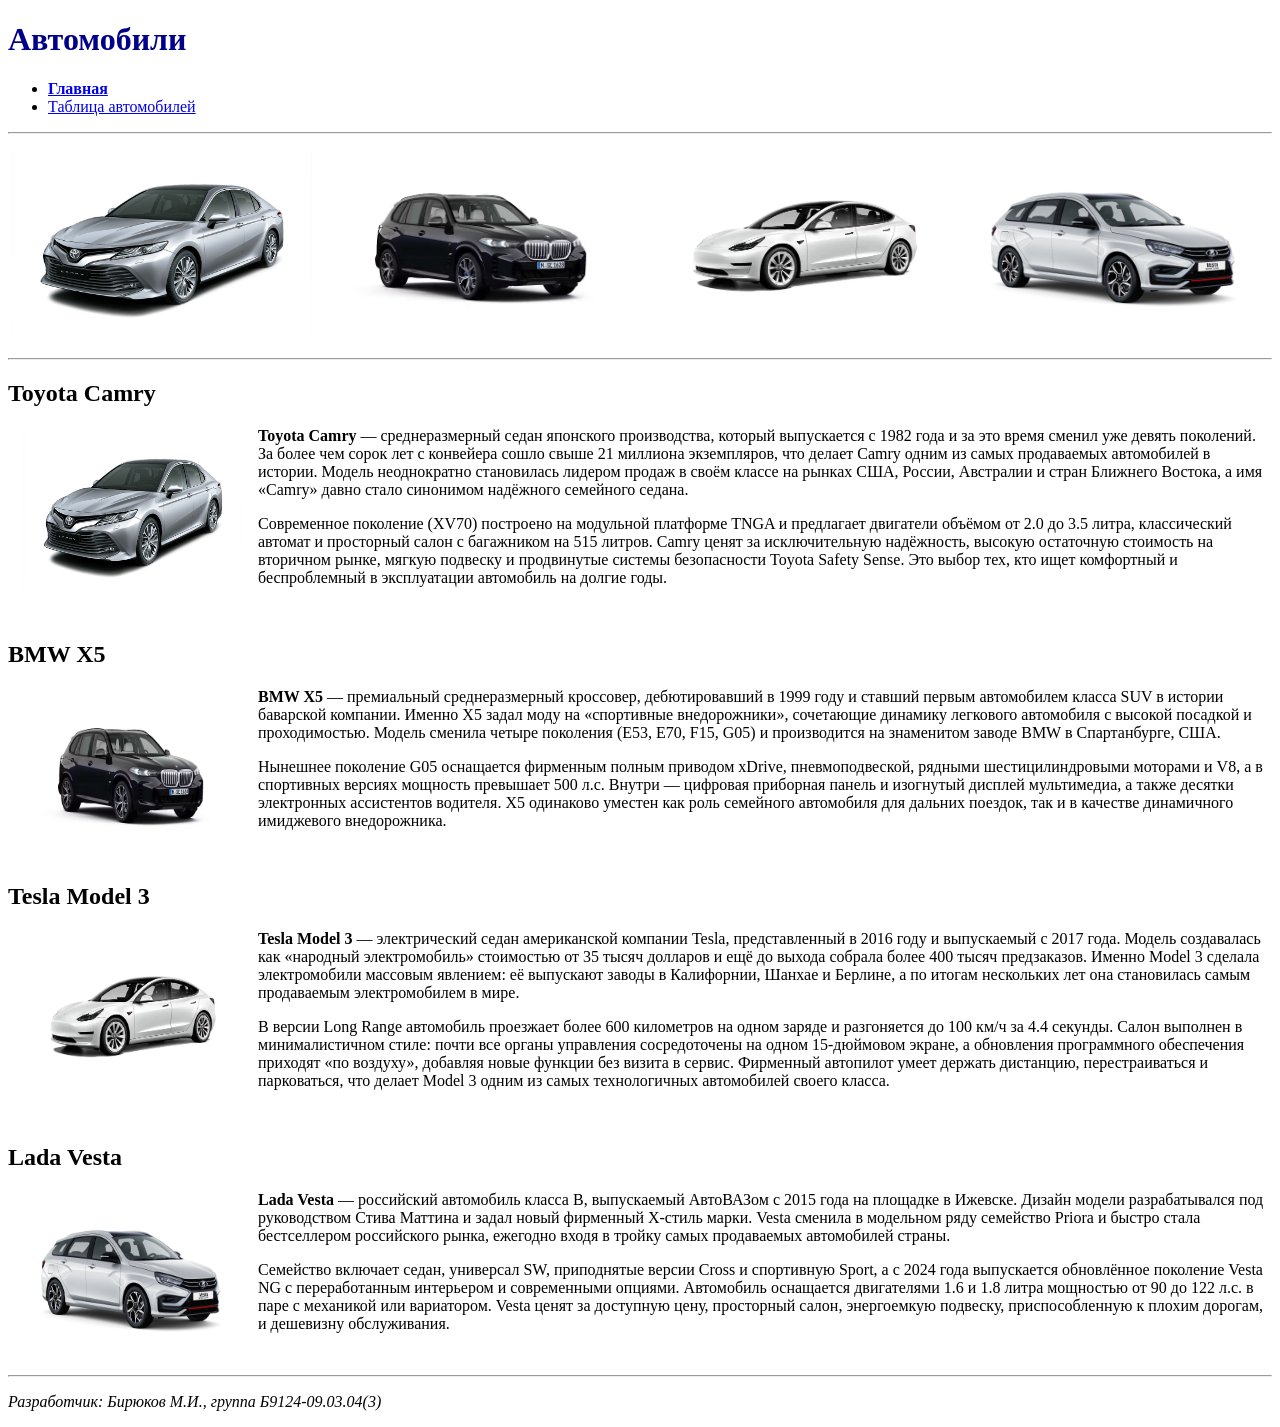
==== index.html @ 575ca98d "Add files via upload" ====
<!DOCTYPE html>
<html lang="ru">
<head>
    <meta charset="utf-8">
    <title>Автомобили — Главная</title>
</head>
<body>
    <header>
        <h1><font color="darkblue">Автомобили</font></h1>
        <nav>
            <ul>
                <li><b><a href="index.html">Главная</a></b></li>
                <li><a href="table.html">Таблица автомобилей</a></li>
            </ul>
        </nav>
    </header>

    <hr>
    <p>
        <a href="cars/camry.html"><img src="img/camry.jpg" alt="Toyota Camry" height="180" hspace="4" vspace="4"></a>
        <a href="cars/x5.html"><img src="img/x5.jpg" alt="BMW X5" height="180" hspace="4" vspace="4"></a>
        <a href="cars/model3.html"><img src="img/model3.jpg" alt="Tesla Model 3" height="180" hspace="4" vspace="4"></a>
        <a href="cars/vesta.html"><img src="img/vesta.jpg" alt="Lada Vesta" height="180" hspace="4" vspace="4"></a>
    </p>
    <hr>

    <main>
        <h2>Toyota Camry</h2>
        <p>
            <a href="cars/camry.html"><img src="img/camry.jpg" alt="Toyota Camry" width="220" height="160" align="left" hspace="15" vspace="5"></a>
            <b>Toyota Camry</b> — среднеразмерный седан японского производства, который выпускается с 1982 года
            и за это время сменил уже девять поколений. За более чем сорок лет с конвейера сошло свыше
            21 миллиона экземпляров, что делает Camry одним из самых продаваемых автомобилей в истории.
            Модель неоднократно становилась лидером продаж в своём классе на рынках США, России, Австралии
            и стран Ближнего Востока, а имя «Camry» давно стало синонимом надёжного семейного седана.
        </p>
        <p>
            Современное поколение (XV70) построено на модульной платформе TNGA и предлагает двигатели
            объёмом от 2.0 до 3.5 литра, классический автомат и просторный салон с багажником на 515 литров.
            Camry ценят за исключительную надёжность, высокую остаточную стоимость на вторичном рынке,
            мягкую подвеску и продвинутые системы безопасности Toyota Safety Sense. Это выбор тех,
            кто ищет комфортный и беспроблемный в эксплуатации автомобиль на долгие годы.
        </p>
        <br clear="all">

        <h2>BMW X5</h2>
        <p>
            <a href="cars/x5.html"><img src="img/x5.jpg" alt="BMW X5" width="220" height="160" align="left" hspace="15" vspace="5"></a>
            <b>BMW X5</b> — премиальный среднеразмерный кроссовер, дебютировавший в 1999 году и ставший
            первым автомобилем класса SUV в истории баварской компании. Именно X5 задал моду на
            «спортивные внедорожники», сочетающие динамику легкового автомобиля с высокой посадкой
            и проходимостью. Модель сменила четыре поколения (E53, E70, F15, G05) и производится
            на знаменитом заводе BMW в Спартанбурге, США.
        </p>
        <p>
            Нынешнее поколение G05 оснащается фирменным полным приводом xDrive, пневмоподвеской,
            рядными шестицилиндровыми моторами и V8, а в спортивных версиях мощность превышает 500 л.с.
            Внутри — цифровая приборная панель и изогнутый дисплей мультимедиа, а также десятки
            электронных ассистентов водителя. X5 одинаково уместен как роль семейного автомобиля
            для дальних поездок, так и в качестве динамичного имиджевого внедорожника.
        </p>
        <br clear="all">

        <h2>Tesla Model 3</h2>
        <p>
            <a href="cars/model3.html"><img src="img/model3.jpg" alt="Tesla Model 3" width="220" height="160" align="left" hspace="15" vspace="5"></a>
            <b>Tesla Model 3</b> — электрический седан американской компании Tesla, представленный в 2016 году
            и выпускаемый с 2017 года. Модель создавалась как «народный электромобиль» стоимостью от 35 тысяч
            долларов и ещё до выхода собрала более 400 тысяч предзаказов. Именно Model 3 сделала электромобили
            массовым явлением: её выпускают заводы в Калифорнии, Шанхае и Берлине, а по итогам нескольких лет
            она становилась самым продаваемым электромобилем в мире.
        </p>
        <p>
            В версии Long Range автомобиль проезжает более 600 километров на одном заряде и разгоняется
            до 100 км/ч за 4.4 секунды. Салон выполнен в минималистичном стиле: почти все органы управления
            сосредоточены на одном 15-дюймовом экране, а обновления программного обеспечения приходят
            «по воздуху», добавляя новые функции без визита в сервис. Фирменный автопилот умеет держать
            дистанцию, перестраиваться и парковаться, что делает Model 3 одним из самых технологичных
            автомобилей своего класса.
        </p>
        <br clear="all">

        <h2>Lada Vesta</h2>
        <p>
            <a href="cars/vesta.html"><img src="img/vesta.jpg" alt="Lada Vesta" width="220" height="160" align="left" hspace="15" vspace="5"></a>
            <b>Lada Vesta</b> — российский автомобиль класса B, выпускаемый АвтоВАЗом с 2015 года на площадке
            в Ижевске. Дизайн модели разрабатывался под руководством Стива Маттина и задал новый фирменный
            X-стиль марки. Vesta сменила в модельном ряду семейство Priora и быстро стала бестселлером
            российского рынка, ежегодно входя в тройку самых продаваемых автомобилей страны.
        </p>
        <p>
            Семейство включает седан, универсал SW, приподнятые версии Cross и спортивную Sport,
            а с 2024 года выпускается обновлённое поколение Vesta NG с переработанным интерьером
            и современными опциями. Автомобиль оснащается двигателями 1.6 и 1.8 литра мощностью от 90
            до 122 л.с. в паре с механикой или вариатором. Vesta ценят за доступную цену, просторный салон,
            энергоемкую подвеску, приспособленную к плохим дорогам, и дешевизну обслуживания.
        </p>
        <br clear="all">
    </main>

    <hr>
    <footer>
        <p><i>Разработчик: Бирюков М.И., группа Б9124-09.03.04(3)</i></p>
    </footer>
</body>
</html>
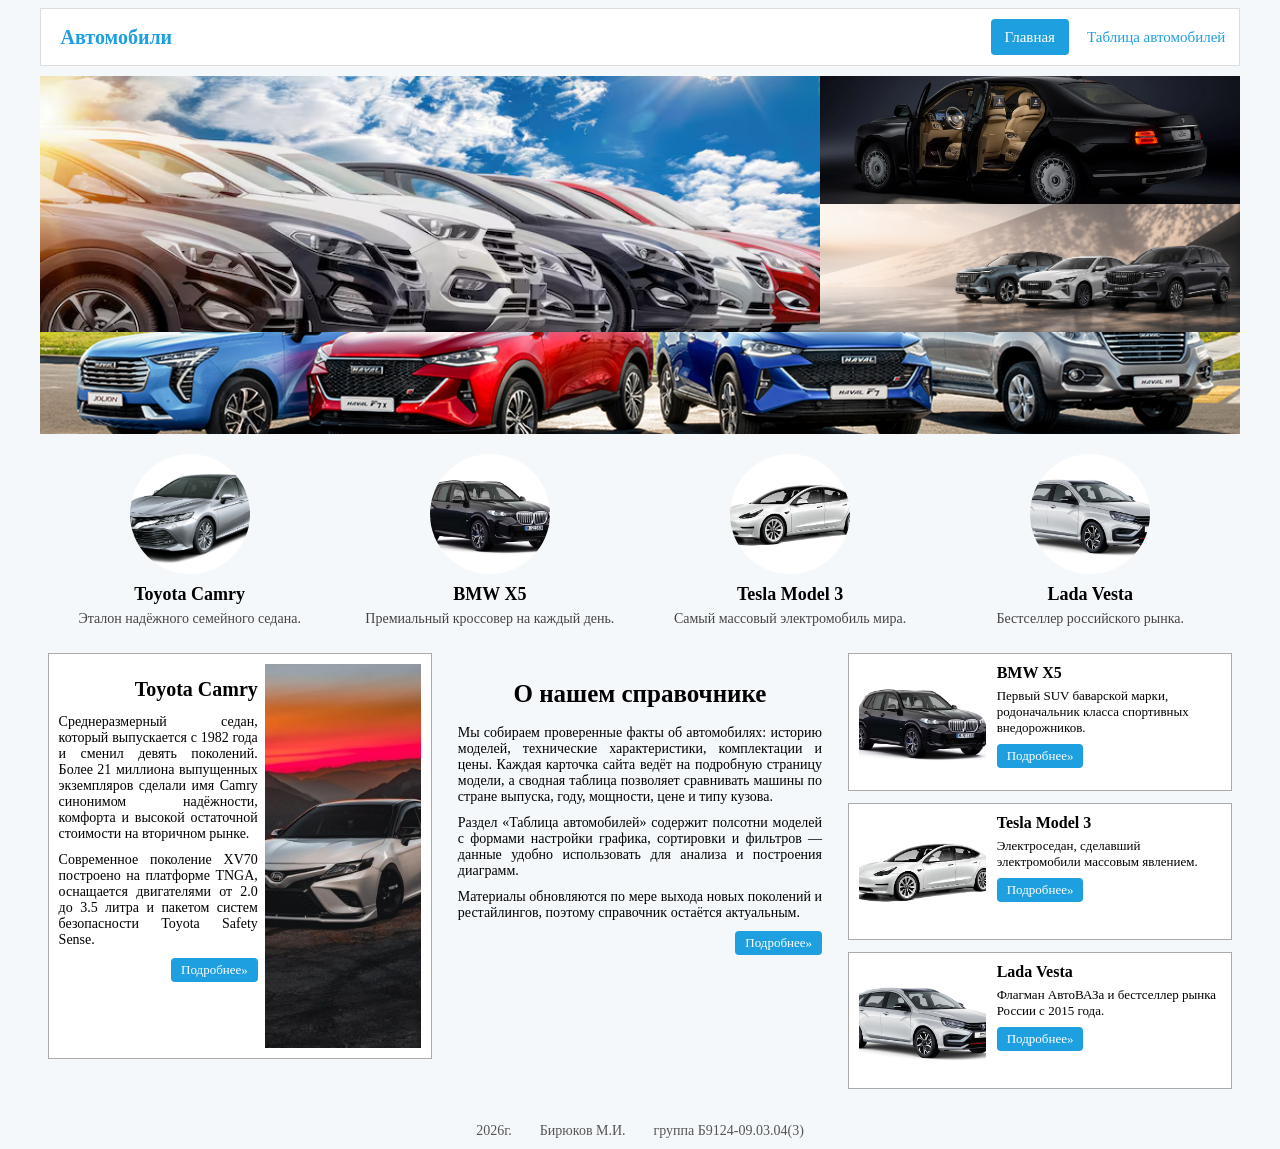
==== commit 251519cd: "Add files via upload" ====
--- a/index.html
+++ b/index.html
@@ -3,104 +3,116 @@
 <head>
     <meta charset="utf-8">
     <title>Автомобили — Главная</title>
+    <link rel="stylesheet" type="text/css" href="style.css">
 </head>
 <body>
-    <header>
-        <h1><font color="darkblue">Автомобили</font></h1>
-        <nav>
-            <ul>
-                <li><b><a href="index.html">Главная</a></b></li>
-                <li><a href="table.html">Таблица автомобилей</a></li>
-            </ul>
-        </nav>
-    </header>
+    <div class="page">
+        <header class="header">
+            <div class="logo-wrap">
+                <a class="logo" href="index.html">Автомобили</a>
+            </div>
+            <nav class="menu-wrap">
+                <a class="active" href="index.html">Главная</a>
+                <a href="table.html">Таблица автомобилей</a>
+            </nav>
+        </header>
 
-    <hr>
-    <p>
-        <a href="cars/camry.html"><img src="img/camry.jpg" alt="Toyota Camry" height="180" hspace="4" vspace="4"></a>
-        <a href="cars/x5.html"><img src="img/x5.jpg" alt="BMW X5" height="180" hspace="4" vspace="4"></a>
-        <a href="cars/model3.html"><img src="img/model3.jpg" alt="Tesla Model 3" height="180" hspace="4" vspace="4"></a>
-        <a href="cars/vesta.html"><img src="img/vesta.jpg" alt="Lada Vesta" height="180" hspace="4" vspace="4"></a>
-    </p>
-    <hr>
+        <div class="banner">
+            <div class="banner-left">
+                <img src="img/cars_design1.png" alt="Автомобили дизайн 1">
+            </div>
+            <div class="banner-right">
+                <img src="img/cars_design3.png" alt="Автомобили дизайн 3">
+                <img src="img/cars_design4.png" alt="Автомобили дизайн 4">
+            </div>
+            <img class="banner-strip" src="img/cars_design2.png" alt="Автомобили дизайн 2">
+        </div>
 
-    <main>
-        <h2>Toyota Camry</h2>
-        <p>
-            <a href="cars/camry.html"><img src="img/camry.jpg" alt="Toyota Camry" width="220" height="160" align="left" hspace="15" vspace="5"></a>
-            <b>Toyota Camry</b> — среднеразмерный седан японского производства, который выпускается с 1982 года
-            и за это время сменил уже девять поколений. За более чем сорок лет с конвейера сошло свыше
-            21 миллиона экземпляров, что делает Camry одним из самых продаваемых автомобилей в истории.
-            Модель неоднократно становилась лидером продаж в своём классе на рынках США, России, Австралии
-            и стран Ближнего Востока, а имя «Camry» давно стало синонимом надёжного семейного седана.
-        </p>
-        <p>
-            Современное поколение (XV70) построено на модульной платформе TNGA и предлагает двигатели
-            объёмом от 2.0 до 3.5 литра, классический автомат и просторный салон с багажником на 515 литров.
-            Camry ценят за исключительную надёжность, высокую остаточную стоимость на вторичном рынке,
-            мягкую подвеску и продвинутые системы безопасности Toyota Safety Sense. Это выбор тех,
-            кто ищет комфортный и беспроблемный в эксплуатации автомобиль на долгие годы.
-        </p>
-        <br clear="all">
+        <div class="features">
+            <div class="feature">
+                <a href="cars/camry.html"><img src="img/camry.jpg" alt="Toyota Camry"></a>
+                <h1>Toyota Camry</h1>
+                <p>Эталон надёжного семейного седана.</p>
+            </div>
+            <div class="feature">
+                <a href="cars/x5.html"><img src="img/x5.jpg" alt="BMW X5"></a>
+                <h1>BMW X5</h1>
+                <p>Премиальный кроссовер на каждый день.</p>
+            </div>
+            <div class="feature">
+                <a href="cars/model3.html"><img src="img/model3.jpg" alt="Tesla Model 3"></a>
+                <h1>Tesla Model 3</h1>
+                <p>Самый массовый электромобиль мира.</p>
+            </div>
+            <div class="feature">
+                <a href="cars/vesta.html"><img src="img/vesta.jpg" alt="Lada Vesta"></a>
+                <h1>Lada Vesta</h1>
+                <p>Бестселлер российского рынка.</p>
+            </div>
+        </div>
 
-        <h2>BMW X5</h2>
-        <p>
-            <a href="cars/x5.html"><img src="img/x5.jpg" alt="BMW X5" width="220" height="160" align="left" hspace="15" vspace="5"></a>
-            <b>BMW X5</b> — премиальный среднеразмерный кроссовер, дебютировавший в 1999 году и ставший
-            первым автомобилем класса SUV в истории баварской компании. Именно X5 задал моду на
-            «спортивные внедорожники», сочетающие динамику легкового автомобиля с высокой посадкой
-            и проходимостью. Модель сменила четыре поколения (E53, E70, F15, G05) и производится
-            на знаменитом заводе BMW в Спартанбурге, США.
-        </p>
-        <p>
-            Нынешнее поколение G05 оснащается фирменным полным приводом xDrive, пневмоподвеской,
-            рядными шестицилиндровыми моторами и V8, а в спортивных версиях мощность превышает 500 л.с.
-            Внутри — цифровая приборная панель и изогнутый дисплей мультимедиа, а также десятки
-            электронных ассистентов водителя. X5 одинаково уместен как роль семейного автомобиля
-            для дальних поездок, так и в качестве динамичного имиджевого внедорожника.
-        </p>
-        <br clear="all">
+        <div class="cols">
+            <div class="col col-1">
+                <div class="card">
+                    <div class="card-text">
+                        <h1>Toyota Camry</h1>
+                        <p>Среднеразмерный седан, который выпускается с 1982 года и сменил девять поколений. Более 21 миллиона выпущенных экземпляров сделали имя Camry синонимом надёжности, комфорта и высокой остаточной стоимости на вторичном рынке.</p>
+                        <p>Современное поколение XV70 построено на платформе TNGA, оснащается двигателями от 2.0 до 3.5 литра и пакетом систем безопасности Toyota Safety Sense.</p>
+                        <div class="btn-row"><a class="btn" href="cars/camry.html">Подробнее»</a></div>
+                    </div>
+                    <div class="card-img">
+                        <img src="img/camry_2.jpg" alt="Toyota Camry">
+                    </div>
+                </div>
+            </div>
+            <div class="col col-2">
+                <div class="card plain">
+                    <h1>О нашем справочнике</h1>
+                    <p>Мы собираем проверенные факты об автомобилях: историю моделей, технические характеристики, комплектации и цены. Каждая карточка сайта ведёт на подробную страницу модели, а сводная таблица позволяет сравнивать машины по стране выпуска, году, мощности, цене и типу кузова.</p>
+                    <p>Раздел «Таблица автомобилей» содержит полсотни моделей с формами настройки графика, сортировки и фильтров — данные удобно использовать для анализа и построения диаграмм.</p>
+                    <p>Материалы обновляются по мере выхода новых поколений и рестайлингов, поэтому справочник остаётся актуальным.</p>
+                    <div class="btn-row"><a class="btn" href="table.html">Подробнее»</a></div>
+                </div>
+            </div>
+            <div class="col col-3">
+                <div class="mini">
+                    <div class="mini-img">
+                        <img src="img/x5.jpg" alt="BMW X5">
+                    </div>
+                    <div class="mini-text">
+                        <h1>BMW X5</h1>
+                        <p>Первый SUV баварской марки, родоначальник класса спортивных внедорожников.</p>
+                        <a class="btn" href="cars/x5.html">Подробнее»</a>
+                    </div>
+                </div>
+                <div class="mini">
+                    <div class="mini-img">
+                        <img src="img/model3.jpg" alt="Tesla Model 3">
+                    </div>
+                    <div class="mini-text">
+                        <h1>Tesla Model 3</h1>
+                        <p>Электроседан, сделавший электромобили массовым явлением.</p>
+                        <a class="btn" href="cars/model3.html">Подробнее»</a>
+                    </div>
+                </div>
+                <div class="mini">
+                    <div class="mini-img">
+                        <img src="img/vesta.jpg" alt="Lada Vesta">
+                    </div>
+                    <div class="mini-text">
+                        <h1>Lada Vesta</h1>
+                        <p>Флагман АвтоВАЗа и бестселлер рынка России с 2015 года.</p>
+                        <a class="btn" href="cars/vesta.html">Подробнее»</a>
+                    </div>
+                </div>
+            </div>
+        </div>
 
-        <h2>Tesla Model 3</h2>
-        <p>
-            <a href="cars/model3.html"><img src="img/model3.jpg" alt="Tesla Model 3" width="220" height="160" align="left" hspace="15" vspace="5"></a>
-            <b>Tesla Model 3</b> — электрический седан американской компании Tesla, представленный в 2016 году
-            и выпускаемый с 2017 года. Модель создавалась как «народный электромобиль» стоимостью от 35 тысяч
-            долларов и ещё до выхода собрала более 400 тысяч предзаказов. Именно Model 3 сделала электромобили
-            массовым явлением: её выпускают заводы в Калифорнии, Шанхае и Берлине, а по итогам нескольких лет
-            она становилась самым продаваемым электромобилем в мире.
-        </p>
-        <p>
-            В версии Long Range автомобиль проезжает более 600 километров на одном заряде и разгоняется
-            до 100 км/ч за 4.4 секунды. Салон выполнен в минималистичном стиле: почти все органы управления
-            сосредоточены на одном 15-дюймовом экране, а обновления программного обеспечения приходят
-            «по воздуху», добавляя новые функции без визита в сервис. Фирменный автопилот умеет держать
-            дистанцию, перестраиваться и парковаться, что делает Model 3 одним из самых технологичных
-            автомобилей своего класса.
-        </p>
-        <br clear="all">
-
-        <h2>Lada Vesta</h2>
-        <p>
-            <a href="cars/vesta.html"><img src="img/vesta.jpg" alt="Lada Vesta" width="220" height="160" align="left" hspace="15" vspace="5"></a>
-            <b>Lada Vesta</b> — российский автомобиль класса B, выпускаемый АвтоВАЗом с 2015 года на площадке
-            в Ижевске. Дизайн модели разрабатывался под руководством Стива Маттина и задал новый фирменный
-            X-стиль марки. Vesta сменила в модельном ряду семейство Priora и быстро стала бестселлером
-            российского рынка, ежегодно входя в тройку самых продаваемых автомобилей страны.
-        </p>
-        <p>
-            Семейство включает седан, универсал SW, приподнятые версии Cross и спортивную Sport,
-            а с 2024 года выпускается обновлённое поколение Vesta NG с переработанным интерьером
-            и современными опциями. Автомобиль оснащается двигателями 1.6 и 1.8 литра мощностью от 90
-            до 122 л.с. в паре с механикой или вариатором. Vesta ценят за доступную цену, просторный салон,
-            энергоемкую подвеску, приспособленную к плохим дорогам, и дешевизну обслуживания.
-        </p>
-        <br clear="all">
-    </main>
-
-    <hr>
-    <footer>
-        <p><i>Разработчик: Бирюков М.И., группа Б9124-09.03.04(3)</i></p>
-    </footer>
+        <footer class="footer">
+            <span class="foot-item">2026г.</span>
+            <span class="foot-item">Бирюков М.И.</span>
+            <span class="foot-item">группа Б9124-09.03.04(3)</span>
+        </footer>
+    </div>
 </body>
 </html>
--- a/style.css
+++ b/style.css
@@ -0,0 +1,266 @@
+body{
+    display: block;
+    background:#F5F8FA;
+}
+
+.page{
+    display: block;
+    width: 95%;
+    margin: auto;
+}
+
+.header{
+    display: block;
+    background:#FFFFFF;
+    border: 1px solid #DDDDDD;
+    padding: 10px 0;
+    margin-bottom: 10px;
+    overflow: hidden;
+}
+
+.logo-wrap{
+    display: block;
+    float: left;
+    width: 30%;
+    padding: 9px 0;
+}
+
+.logo{
+    display: block;
+    margin-left: 20px;
+    font-weight: bold;
+    font-size: 20px;
+    line-height: 18px;
+    color:#1E9FE0;
+    text-decoration: none;
+}
+
+.menu-wrap{
+    display: block;
+    float: right;
+    width: 70%;
+    text-align: right;
+}
+
+.menu-wrap a{
+    display: inline-block;
+    padding: 9px 14px;
+    font-size: 15px;
+    line-height: 18px;
+    color:#1E9FE0;
+    text-decoration: none;
+    border-radius: 4px;
+}
+
+.menu-wrap a.active{
+    background:#1E9FE0;
+    color:#FFFFFF;
+}
+
+.menu-wrap a:hover{
+    background:#DDEBF5;
+}
+
+.menu-wrap a.active:hover{
+    background:#1E9FE0;
+    color:#FFFFFF;
+}
+
+.banner{
+    display: block;
+    overflow: hidden;
+}
+
+.banner-left{
+    display: block;
+    float: left;
+    width: 65%;
+}
+
+.banner-right{
+    display: block;
+    float: left;
+    width: 35%;
+}
+
+.banner img{
+    display: block;
+    width: 100%;
+    object-fit: cover;
+}
+
+.banner-left img{
+    height: 20vw;
+}
+
+.banner-right img{
+    height: 10vw;
+}
+
+.banner-strip{
+    display: block;
+    clear: both;
+    height: 8vw;
+}
+
+.features{
+    display: block;
+    margin: 20px 0;
+    overflow: hidden;
+}
+
+.feature{
+    display: block;
+    float: left;
+    width: 25%;
+    text-align: center;
+}
+
+.feature a{
+    display: block;
+}
+
+.feature img{
+    display: block;
+    width: 40%;
+    aspect-ratio: 1 / 1;
+    object-fit: cover;
+    border-radius: 50%;
+    margin: 0 auto 10px auto;
+}
+
+.feature h1{
+    display: block;
+    margin: 6px 10px;
+    font-size: 18px;
+}
+
+.feature p{
+    display: block;
+    margin: 0 10px 6px;
+    font-size: 14px;
+    color:#444444;
+}
+
+.cols{
+    display: block;
+    overflow: hidden;
+}
+
+.col{
+    display: block;
+    float: left;
+    width: 33.33%;
+}
+
+.card, .mini{
+    display: block;
+    background:#FFFFFF;
+    border: 1px solid #AAAAAA;
+    padding: 10px;
+    margin: 0 8px 12px;
+    overflow: hidden;
+}
+
+.card.plain{
+    border: none;
+    background: transparent;
+}
+
+.col-1 h1{
+    display: block;
+    font-size: 20px;
+    text-align: right;
+}
+
+.col-2 h1{
+    display: block;
+    font-size: 25px;
+    text-align: center;
+}
+
+.card-text{
+    display: block;
+    float: left;
+    width: 55%;
+}
+
+.card-img{
+    display: block;
+    float: right;
+    width: 43%;
+    height: 30vw;
+    overflow: hidden;
+}
+
+.mini-img{
+    display: block;
+    float: left;
+    width: 35%;
+    height: 9vw;
+    overflow: hidden;
+}
+
+.mini-text{
+    display: block;
+    float: right;
+    width: 62%;
+}
+
+.card-img img, .mini-img img{
+    display: block;
+    width: 100%;
+    height: 100%;
+    object-fit: cover;
+}
+
+.card p{
+    display: block;
+    margin: 0 0 10px 0;
+    font-size: 14px;
+    text-align: justify;
+}
+
+.mini h1{
+    display: block;
+    margin: 0 0 6px 0;
+    font-size: 16px;
+}
+
+.mini p{
+    display: block;
+    margin: 0 0 8px 0;
+    font-size: 13px;
+}
+
+.btn-row{
+    display: block;
+    text-align: right;
+}
+
+.btn{
+    display: inline-block;
+    background:#1E9FE0;
+    color:#FFFFFF;
+    padding: 4px 10px;
+    border-radius: 4px;
+    font-size: 13px;
+    text-decoration: none;
+}
+
+.btn:hover{
+    background:#0E7FB0;
+}
+
+.footer{
+    display: block;
+    margin: 20px 0 10px 0;
+    text-align: center;
+}
+
+.foot-item{
+    display: inline;
+    margin: 0 12px;
+    font-size: 14px;
+    color:#555555;
+}
